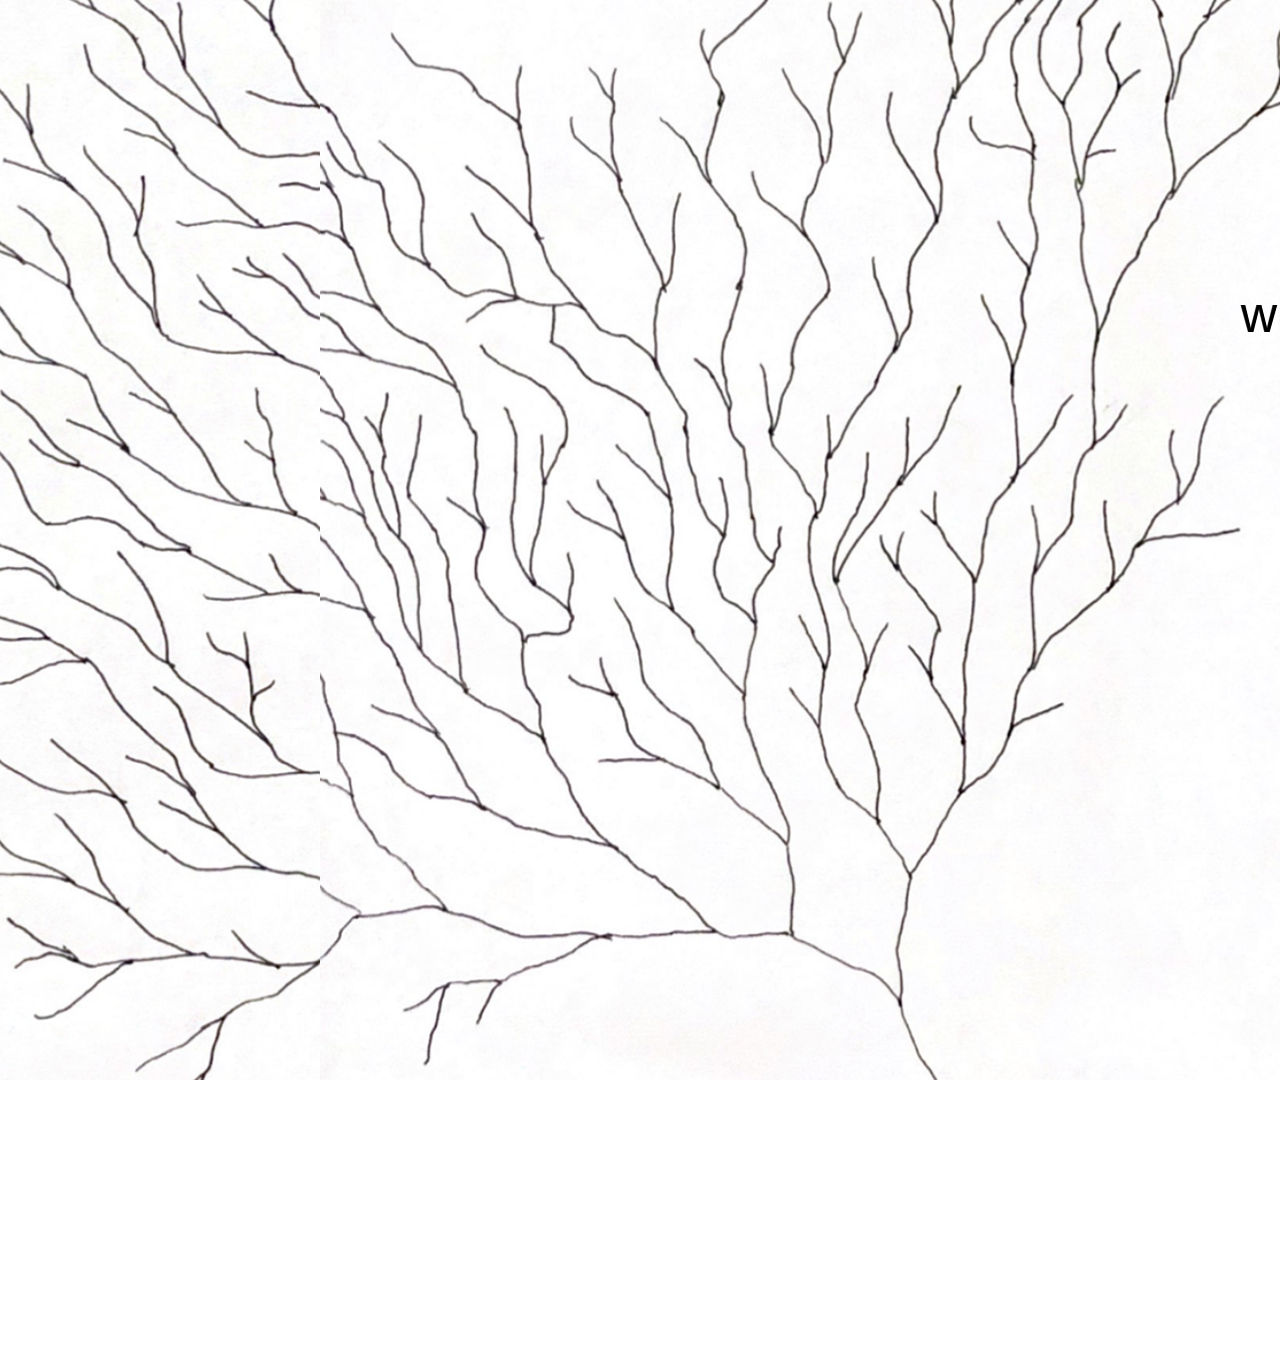
==== index.html @ 07cbcae8 "Rename 2_hover_state_1.html to index.html" ====
<!doctype html>
<html>
<head>
	<meta charset="utf-8">
	<title>hover state_tooltip</title>
	<link href="hover_state.css" rel="stylesheet" type="text/css">
</head>

<body>
	<!--div class="background"><img src="imageshaiku/tree_background.png"-->
	
		<div class="choose">choose</div>
		<div class="redline"><img src="imageshaiku/red_line.png"></div>
		<div class="who">who</div>
		<!--div class="transparentbox"></div-->
		<div class="majors"><img src="imageshaiku/majors.png"></div>
		<div class="supposed">supposed</div>
		<div class="text"><!--h1-->
			how are we to choose<br><br>who we are supposed to be<br><br>before we are us?<!--/h1--></div>
		<div class="supposedtobe"><br><br>supposed to be<br><br>us</div>
		</div>
		<div class="threedots"><a href = "tornadopage.html">...</a></div>
	</div>

		<!--a class="tooltipone">"choose"
			<div class="redline"><img src="imageshaiku/red_line.png" width="150%" height="150%">
			how are we to choose <br> who we are supposed to be <br> before we are us?</div-->
		<!--div class="box_yellow"><img src="spacer.gif" height = 100px width = 100%/>
		<div class="box_mag"></div--> <!-- keeping this inside box_yellow, menas the the hove state applies to the the parent, box_yellow-->
</body>
---- hover_state.css ----
@charset "utf-8";
html, body, div, h1, h2, h3, h4, h5, h6, p{
max-width: 1920px; 
} 
ol, ul, li,  embed,  figure, figcaption, footer, header, hgroup,  menu, nav, output, section, article, aside, details, figcaption, figure,  footer, 
header, hgroup, menu, nav, section,  /*{ display: block; } */

body {
	background-size: 1920px 1080px;
	background-image: url("imageshaiku/tree_background.png");
	background-repeat: no-repeat;
	/*background-size: 1920px 1080px;
	background-position: center center;
	background-repeat: no-repeat;
	background-position: relative;*/
}


a{
	display: block;
	cursor: pointer;
}

a:link {
		color: black;
		text-decoration: none;
}

/* visited link */
a:visited {
  color: black;
}

/* mouse over link */
a:hover {
  color: pink;
}

/* selected link */
a:active {
  color: pink;
}

/*.background {
	width:1080px;
	height:1920px;
	position: relative;
	top: 0;
	left: 0;
	z-index: -1;
}*/

/*.background {
	width: 1920px;
	height: 1080px;
	margin-top: 0px;
	position: relative;
	top: 0px;
	left: 0px;
	z-index: -1;
	}*/

a.tooltipone {
	position:relative;
	width: 50px;
	height: auto;
	cursor: pointer;
}

.redline {
	width: 158px;
	height: 1090px;
	position: absolute;
	top: -8px;
	left: 817px;
	z-index: 3;
	visibility: hidden;
}

/*.h1 {
	font-family: Helvetica;
	color: gray;
	font-size: 50px; 
	line-height: 50px;
	text-align: right;	
}*/

.text {
	width: 624px;
	height: 300px;
	top: 190px;
  	left: 1228px;
  	z-index: 1;
  	text-align: right;
  	position: absolute;
  	text-align: right;
  	font-family: Helvetica;
	font-size: 50px; 
	line-height: 50px;
	color: gray;
	visibility: visible;
}

.choose{
    font-family: Helvetica;
	color: black;
	font-size: 50px; 
	line-height: 50px;
  	position: absolute;
  	left: 1690px;
  	top: 191px;
  	cursor: pointer;
  	z-index: 7;
}

.choose:hover + .redline {
	visibility: visible;
}



.who{
	font-family: Helvetica;
	color: black;
	font-size: 50px; 
	line-height: 50px;
  	position: absolute;
  	left: 1241px;
  	top: 290px;
  	cursor: pointer;
  	z-index: 7;
}

/*.transparentbox{
	width: 105px;
	height: 75px;
	color: red;
	right: 575px;
  	top: 280px;
  	z-index: 2;
  	position: absolute;
  	cursor: pointer;
}*/

.majors{
	width: 1136px;
	height: 1022px;
	position: absolute;
	top: -84px;
	left: -64px;
	visibility: hidden;
	z-index: 3;
}

.who:hover + .majors {
	visibility: visible;
}

.threedots{
	position: absolute;
	width: 70px;
	height: 75px;
	font-family: Helvetica;
	color: black;
	font-size: 50px; 
	line-height: 50px;
	top: 612px;
	left: 1800px;
	z-index: 2;
}

.supposed{
	position: absolute;
	top: 291px;
	left: 1510px;
	font-family: Helvetica;
	color: black;
	font-size: 50px; 
	line-height: 50px;
	z-index: 7;
}

.supposedtobe{
	width: 624px;
	height: 225px;
	top: 291px;
  	left: 1510px;
  	z-index: 4;
  	text-align: right;
  	position: absolute;
  	text-align: right;
  	font-family: Helvetica;
	font-size: 50px; 
	line-height: 50px;
	color: gray;
	visibility: hidden;
}

.supposed:hover .text {
	visibility: hidden;
}

.supposed:hover .supposedtobe {
	visibility: visible;
}


/*PAGE 2*/


.threedotspage2{
	position: absolute;
	width: 70px;
	height: 75px;
	font-family: Helvetica;
	color: gray;
	font-size: 50px; 
	line-height: 50px;
	top: 952px;
	left: 54px;
	z-index: 2;
}

.textpage2{
	width: 705px;
	height: 300px;
	top: 490px;
  	left: 1147px;
  	z-index: 2;
  	text-align: right;
  	position: absolute;
  	text-align: right;
  	font-family: Helvetica;
	font-size: 50px; 
	line-height: 50px;
	color: gray;
}

.trapped{
  	font-family: Helvetica;
	font-size: 50px; 
	line-height: 50px;
	color: black;
	position: absolute;
	top: 490px;
	left: 1389px;
	z-index: 5;
	cursor: pointer;
}

.trapped:hover + .textpage2 {
	visibility: hidden;
}

.obscures {
	font-family: Helvetica;
	font-size: 50px; 
	line-height: 50px;
	color: black;
	position: absolute;
	top: 590px;
	left: 1408px;
	z-index: 5;
	cursor: pointer;
}

.fall{
	font-family: Helvetica;
	font-size: 50px; 
	line-height: 50px;
	color: black;
	position: absolute;
	top: 690px;
	left: 1646px;
	z-index: 5;
	cursor: pointer;
}

.tornado_big_1 {
	width: 1920px;
	height: 1080px;
	position: absolute;
	top: 0px;
	left: 0px;
	z-index: 1;
	visibility: hidden;
	}

.obscures:hover + .tornado_big_1 {
	visibility: visible;
}

.visionsfall{
	width: 705px;
	height: 501px;
	position: absolute;
	left: 1155px;
	top: 670px;
	visibility: hidden;
	z-index: 2;
}

.fall:hover + .visionsfall {
	visibility: visible;
}
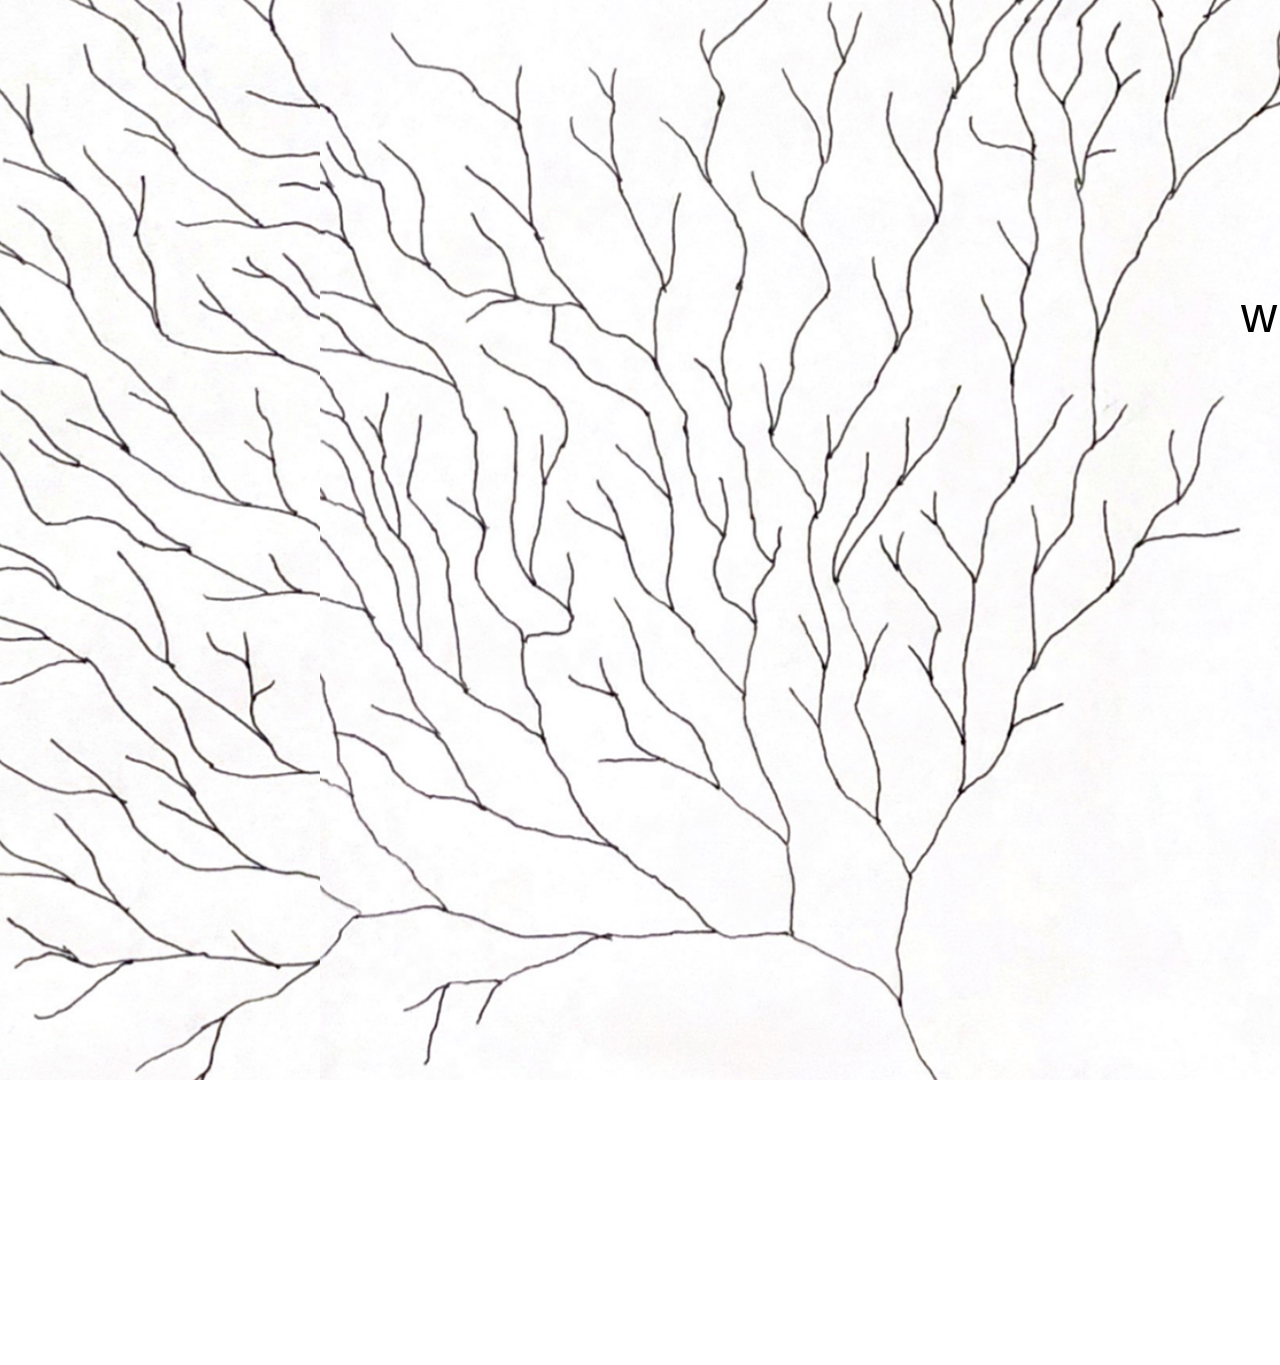
==== commit 952279e7: "Rename 2_hover_state_1.html to index.html" ====
--- a/index.html
+++ b/index.html
@@ -14,11 +14,28 @@
 		<div class="who">who</div>
 		<!--div class="transparentbox"></div-->
 		<div class="majors"><img src="imageshaiku/majors.png"></div>
-		<div class="supposed">supposed</div>
-		<div class="text"><!--h1-->
-			how are we to choose<br><br>who we are supposed to be<br><br>before we are us?<!--/h1--></div>
+		
+		<div class="supposed"><a href = "supposedpage.html">supposed</a>
+			<div class="supposedtobe"><br><br>supposed to be<br><br>us</div>
+			<div class="howareweto">how are we to</div>
+			<div class="weare">we are</div>
+			<div class="tobe">to be</div>
+			<div class="beforeweare">before we are</div>
+			<div class="us">us</div>
+			<div class="questionmark">?</div>
+		</div>
+
+		
+
+		
+
+
+		<!--div class="supposed">supposed</div>
+		<div class="text">
+			how are we to choose<br><br>who we are supposed to be<br><br>before we are us?</div>
 		<div class="supposedtobe"><br><br>supposed to be<br><br>us</div>
-		</div>
+		</div-->
+
 		<div class="threedots"><a href = "tornadopage.html">...</a></div>
 	</div>
 
--- a/hover_state.css
+++ b/hover_state.css
@@ -77,15 +77,8 @@
 	visibility: hidden;
 }
 
-/*.h1 {
-	font-family: Helvetica;
-	color: gray;
-	font-size: 50px; 
-	line-height: 50px;
-	text-align: right;	
-}*/
-
-.text {
+
+/*.text {
 	width: 624px;
 	height: 300px;
 	top: 190px;
@@ -94,6 +87,87 @@
   	text-align: right;
   	position: absolute;
   	text-align: right;
+  	font-family: Helvetica;
+	font-size: 50px; 
+	line-height: 50px;
+	color: blue;
+	visibility: visible;
+}*/
+
+.howareweto {
+	top: -100px;
+  	left: -144px;
+  	z-index: 1;
+  	text-align: left;
+  	position: absolute;
+  	font-family: Helvetica;
+	font-size: 50px; 
+	line-height: 50px;
+	color: gray;
+	visibility: visible;
+}
+
+.weare {
+	top: 0px;
+  	left: -164px;
+  	z-index: 1;
+  	text-align: left;
+  	position: absolute;
+  	font-family: Helvetica;
+	font-size: 50px; 
+	line-height: 50px;
+	color: gray;
+	visibility: visible;
+}
+
+.tobe {
+	width: 120px;
+	height: 50px;
+	top: 0px;
+  	left: 230px;
+  	z-index: 1;
+  	text-align: left;
+  	position: absolute;
+  	font-family: Helvetica;
+	font-size: 50px; 
+	line-height: 50px;
+	color: gray;
+	visibility: visible;
+}
+.beforeweare {
+	width: 310px;
+	height: 50px;
+	top: 100px;
+  	left: -58px;
+  	z-index: 1;
+  	text-align: left;
+  	position: absolute;
+  	font-family: Helvetica;
+	font-size: 50px; 
+	line-height: 50px;
+	color: gray;
+	visibility: visible;
+}
+
+.us {
+	top:100px;
+  	left: 261px;
+  	z-index: 1;
+  	text-align: left;
+  	position: absolute;
+  	font-family: Helvetica;
+	font-size: 50px; 
+	line-height: 50px;
+	color: gray;
+	visibility: visible;
+}
+
+.questionmark {
+	top: 100px;
+  	left: 315px;
+  	z-index: 1;
+  	text-align: left;
+  	position: absolute;
   	font-family: Helvetica;
 	font-size: 50px; 
 	line-height: 50px;
@@ -196,13 +270,20 @@
 	visibility: hidden;
 }
 
-.supposed:hover .text {
-	visibility: hidden;
-}
-
-.supposed:hover .supposedtobe {
-	visibility: visible;
-}
+/*.supposed:hover .howareweto {
+	visibility: hidden;
+}
+
+.supposed:hover .weare {
+	visibility: hidden;
+}
+.supposed:hover .beforeweare {
+	visibility: hidden;
+}
+.supposed:hover .questionmark {
+	visibility: hidden;
+}*/
+
 
 
 /*PAGE 2*/
@@ -248,9 +329,22 @@
 	cursor: pointer;
 }
 
-.trapped:hover + .textpage2 {
-	visibility: hidden;
-}
+.trapped2 {
+	font-family: Helvetica;
+	font-size: 50px; 
+	line-height: 50px;
+	color: black;
+	position: absolute;
+	top: 490px;
+	left: 1389px;
+	z-index: 5;
+	cursor: pointer;
+}
+
+
+/*.trapped:hover + .textpage2 {
+	visibility: hidden;
+}*/
 
 .obscures {
 	font-family: Helvetica;
